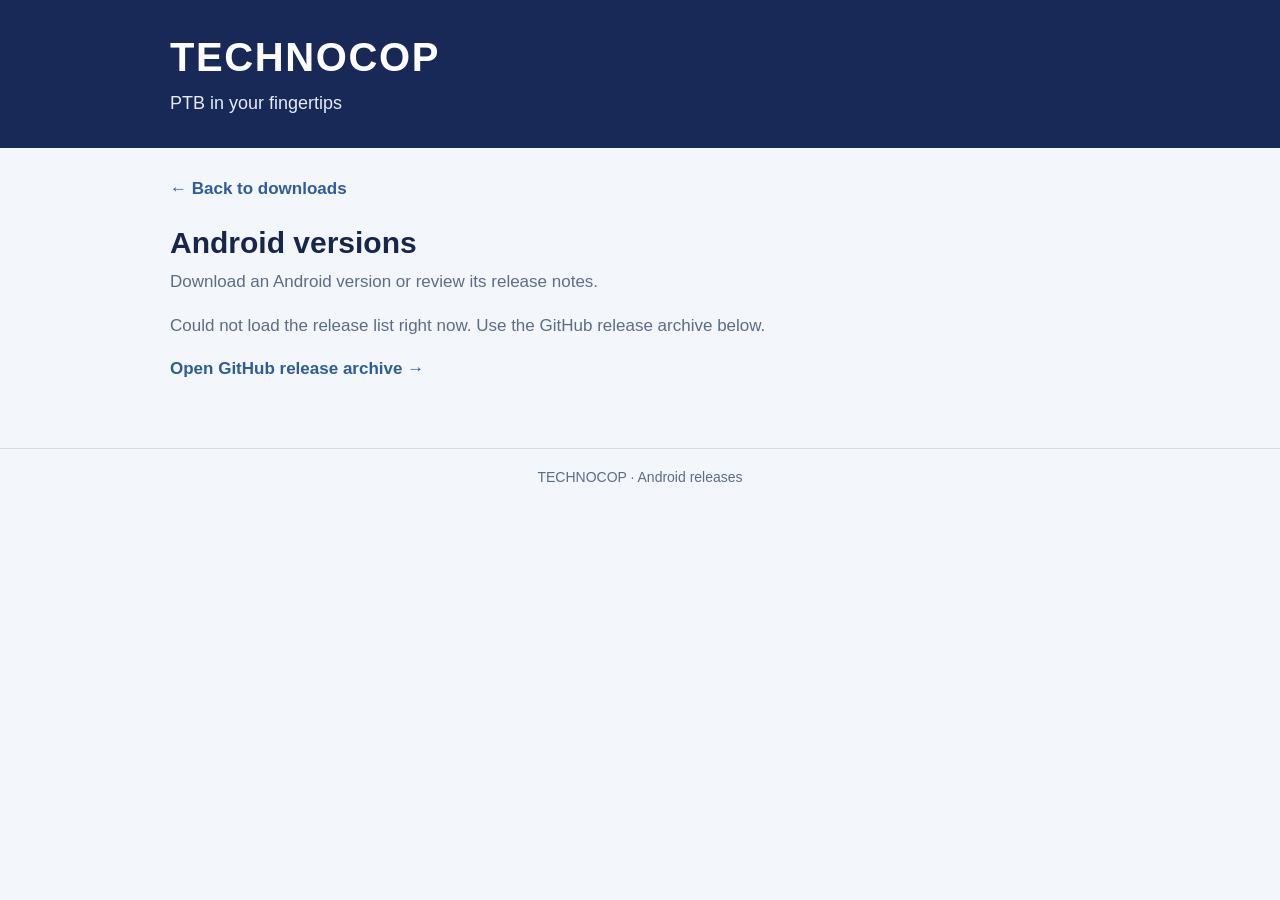
==== android.html @ 19381420 "Add files via upload" ====
<!doctype html>
<html lang="en"><head><meta charset="utf-8"><meta name="viewport" content="width=device-width, initial-scale=1"><meta name="theme-color" content="#192957"><title>TECHNOCOP Android Releases</title><link rel="stylesheet" href="platform-page.css"><script src="releases.js" defer></script></head>
<body data-platform="android"><header class="top"><div class="wrap"><p class="brand">TECHNOCOP</p><p class="tagline">PTB in your fingertips</p></div></header><main class="wrap"><a class="back" href="index.html">← Back to downloads</a><h1>Android versions</h1><p class="intro">Download an Android version or review its release notes.</p><p class="status" id="release-status">Loading Android releases…</p><div id="release-list"></div><p><a class="back archive-link" href="https://github.com/ptbcoitcell/TECHNOCOP-Downloads/releases">Open GitHub release archive →</a></p></main><footer>TECHNOCOP · Android releases</footer></body></html>
---- platform-page.css ----
:root{color-scheme:light;--navy:#192957;--blue:#315c9a;--pale:#e7eff8;--ink:#18264b;--muted:#5d6d86;--line:#d2ddeb;--white:#fff}
*{box-sizing:border-box}
body{margin:0;background:#f3f6fb;color:var(--ink);font:17px/1.55 "Segoe UI",Arial,sans-serif}
.top{background:var(--navy);color:#fff;padding:26px 20px 30px}
.wrap{width:min(940px,100% - 32px);margin:auto}
.brand{font-size:clamp(28px,5vw,40px);font-weight:750;letter-spacing:.04em;margin:0}
.tagline{font-size:18px;color:#e4ecf8;margin:2px 0 0}
main{padding:28px 0 48px}
.back{color:var(--blue);font-weight:700;text-decoration:none}
h1{font-size:30px;margin:18px 0 2px}
.intro,.status,.date,.tag{color:var(--muted)}
.intro{margin:0 0 18px}
.status{margin:0 0 14px}
.release-card{background:var(--white);border:1px solid var(--line);border-radius:15px;padding:20px;margin:14px 0;box-shadow:0 5px 18px #1929570c}
.release-head{display:flex;justify-content:space-between;align-items:flex-start;gap:14px}
.release-head>div{display:flex;align-items:center;gap:12px}
.release-head h2{font-size:21px;margin:0}
.platform{display:inline-block;background:var(--pale);color:var(--blue);font-weight:700;border-radius:999px;padding:4px 12px;font-size:13px}
.date,.tag{font-size:14px}
.tag{margin:6px 0 10px}
.notes{margin:10px 0 16px;overflow-wrap:anywhere}
.button{display:inline-flex;align-items:center;justify-content:center;background:var(--navy);color:#fff;text-decoration:none;font-weight:700;padding:10px 15px;border-radius:9px;min-height:44px;overflow-wrap:anywhere}
.button:hover{background:#29477e}
.asset-list{display:flex;flex-wrap:wrap;gap:10px}
.empty{background:#fff;border:1px solid var(--line);border-radius:14px;padding:20px}
footer{text-align:center;padding:18px;color:var(--muted);font-size:14px;border-top:1px solid var(--line)}
@media(max-width:560px){.release-head{display:block}.date{display:block;margin-top:8px}}
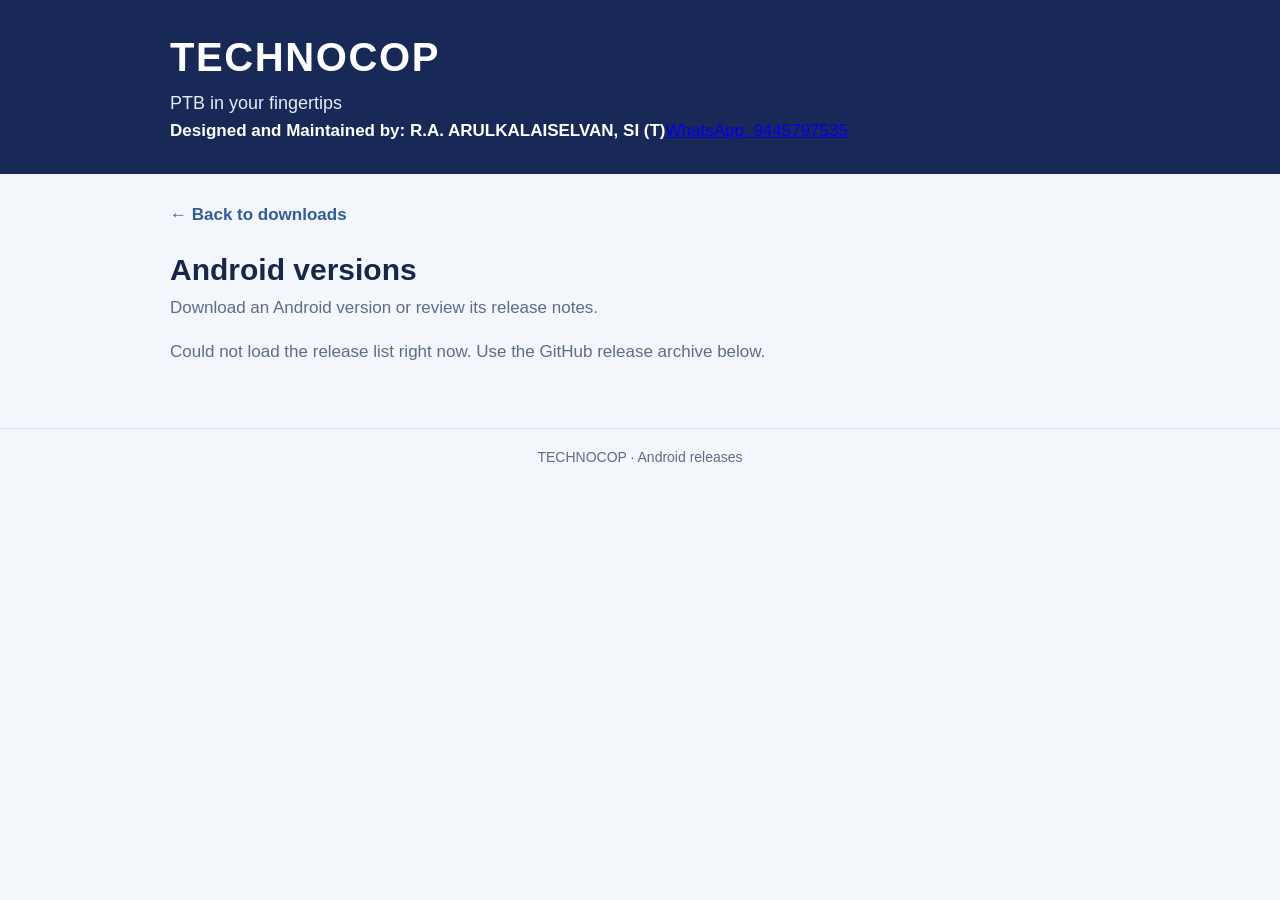
==== commit 4e213fa1: "Update android.html" ====
--- a/android.html
+++ b/android.html
@@ -1,3 +1,3 @@
 <!doctype html>
 <html lang="en"><head><meta charset="utf-8"><meta name="viewport" content="width=device-width, initial-scale=1"><meta name="theme-color" content="#192957"><title>TECHNOCOP Android Releases</title><link rel="stylesheet" href="platform-page.css"><script src="releases.js" defer></script></head>
-<body data-platform="android"><header class="top"><div class="wrap"><p class="brand">TECHNOCOP</p><p class="tagline">PTB in your fingertips</p></div></header><main class="wrap"><a class="back" href="index.html">← Back to downloads</a><h1>Android versions</h1><p class="intro">Download an Android version or review its release notes.</p><p class="status" id="release-status">Loading Android releases…</p><div id="release-list"></div><p><a class="back archive-link" href="https://github.com/ptbcoitcell/TECHNOCOP-Downloads/releases">Open GitHub release archive →</a></p></main><footer>TECHNOCOP · Android releases</footer></body></html>
+<body data-platform="android"><header class="top"><div class="wrap top-inner"><div><p class="brand">TECHNOCOP</p><p class="tagline">PTB in your fingertips</p></div><div class="top-contact"><strong> Designed and Maintained by:  R.A. ARULKALAISELVAN, SI (T)</strong><a href="https://wa.me/919445797535" target="_blank" rel="noopener noreferrer">WhatsApp: 9445797535</a></div></div></header><main class="wrap"><a class="back" href="index.html">← Back to downloads</a><h1>Android versions</h1><p class="intro">Download an Android version or review its release notes.</p><p class="status" id="release-status">Loading Android releases…</p><div id="release-list"></div></main><footer>TECHNOCOP · Android releases</footer></body></html>
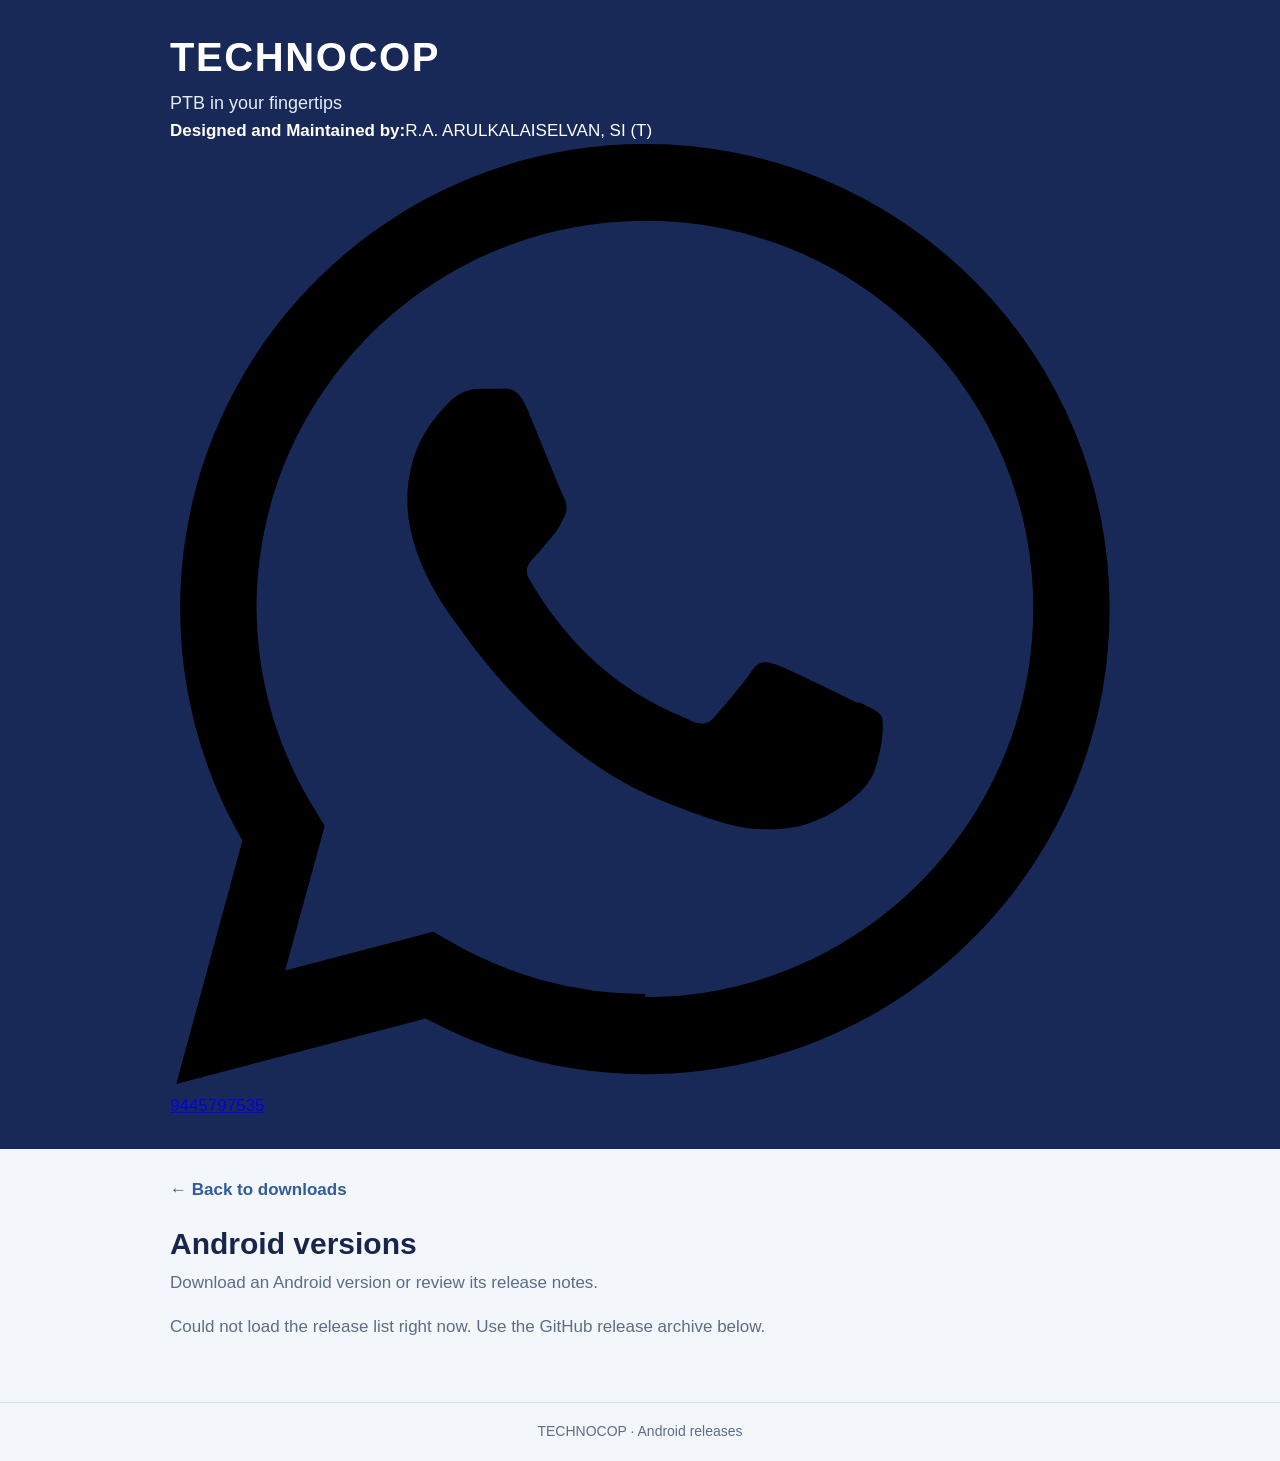
==== commit 4283fbe4: "Update android.html" ====
--- a/android.html
+++ b/android.html
@@ -1,3 +1,3 @@
 <!doctype html>
 <html lang="en"><head><meta charset="utf-8"><meta name="viewport" content="width=device-width, initial-scale=1"><meta name="theme-color" content="#192957"><title>TECHNOCOP Android Releases</title><link rel="stylesheet" href="platform-page.css"><script src="releases.js" defer></script></head>
-<body data-platform="android"><header class="top"><div class="wrap top-inner"><div><p class="brand">TECHNOCOP</p><p class="tagline">PTB in your fingertips</p></div><div class="top-contact"><strong> Designed and Maintained by:  R.A. ARULKALAISELVAN, SI (T)</strong><a href="https://wa.me/919445797535" target="_blank" rel="noopener noreferrer">WhatsApp: 9445797535</a></div></div></header><main class="wrap"><a class="back" href="index.html">← Back to downloads</a><h1>Android versions</h1><p class="intro">Download an Android version or review its release notes.</p><p class="status" id="release-status">Loading Android releases…</p><div id="release-list"></div></main><footer>TECHNOCOP · Android releases</footer></body></html>
+<body data-platform="android"><header class="top"><div class="wrap top-inner"><div><p class="brand">TECHNOCOP</p><p class="tagline">PTB in your fingertips</p></div><div class="top-contact"><strong>Designed and Maintained by:</strong><span class="contact-name">R.A. ARULKALAISELVAN, SI (T)</span><a class="top-whatsapp" href="https://wa.me/919445797535" target="_blank" rel="noopener noreferrer" aria-label="WhatsApp 9445797535"><svg viewBox="0 0 24 24" aria-hidden="true"><path d="M20.52 3.48A11.8 11.8 0 0 0 12.12 0C5.58 0 .26 5.32.26 11.86c0 2.09.55 4.13 1.59 5.92L.16 24l6.37-1.67a11.9 11.9 0 0 0 5.59 1.42h.01c6.54 0 11.86-5.32 11.86-11.86a11.8 11.8 0 0 0-3.47-8.41ZM12.13 21.7h-.01a9.9 9.9 0 0 1-5.04-1.38l-.36-.21-3.78.99 1.01-3.69-.23-.38a9.83 9.83 0 0 1-1.51-5.17c0-5.46 4.45-9.9 9.92-9.9a9.84 9.84 0 0 1 7.01 2.9 9.84 9.84 0 0 1 2.9 7c0 5.47-4.45 9.92-9.91 9.92Zm5.44-7.42c-.3-.15-1.77-.87-2.05-.97-.28-.1-.47-.15-.67.15-.2.3-.77.97-.95 1.17-.17.2-.35.22-.65.07-.3-.15-1.26-.46-2.4-1.48-.89-.8-1.49-1.78-1.66-2.08-.18-.3-.02-.46.13-.61.13-.13.3-.35.45-.52.15-.18.2-.3.3-.5.1-.2.05-.38-.03-.53-.07-.15-.67-1.62-.92-2.22-.24-.58-.48-.5-.66-.51h-.56c-.2 0-.52.07-.8.37-.27.3-1.04 1.02-1.04 2.49s1.07 2.89 1.22 3.09c.15.2 2.1 3.2 5.1 4.49.71.3 1.27.49 1.7.63.72.23 1.37.2 1.88.12.58-.09 1.77-.72 2.02-1.42.25-.7.25-1.3.18-1.42-.08-.13-.28-.2-.58-.35Z"/></svg><span>9445797535</span></a></div></div></header><main class="wrap"><a class="back" href="index.html">← Back to downloads</a><h1>Android versions</h1><p class="intro">Download an Android version or review its release notes.</p><p class="status" id="release-status">Loading Android releases…</p><div id="release-list"></div></main><footer>TECHNOCOP · Android releases</footer></body></html>
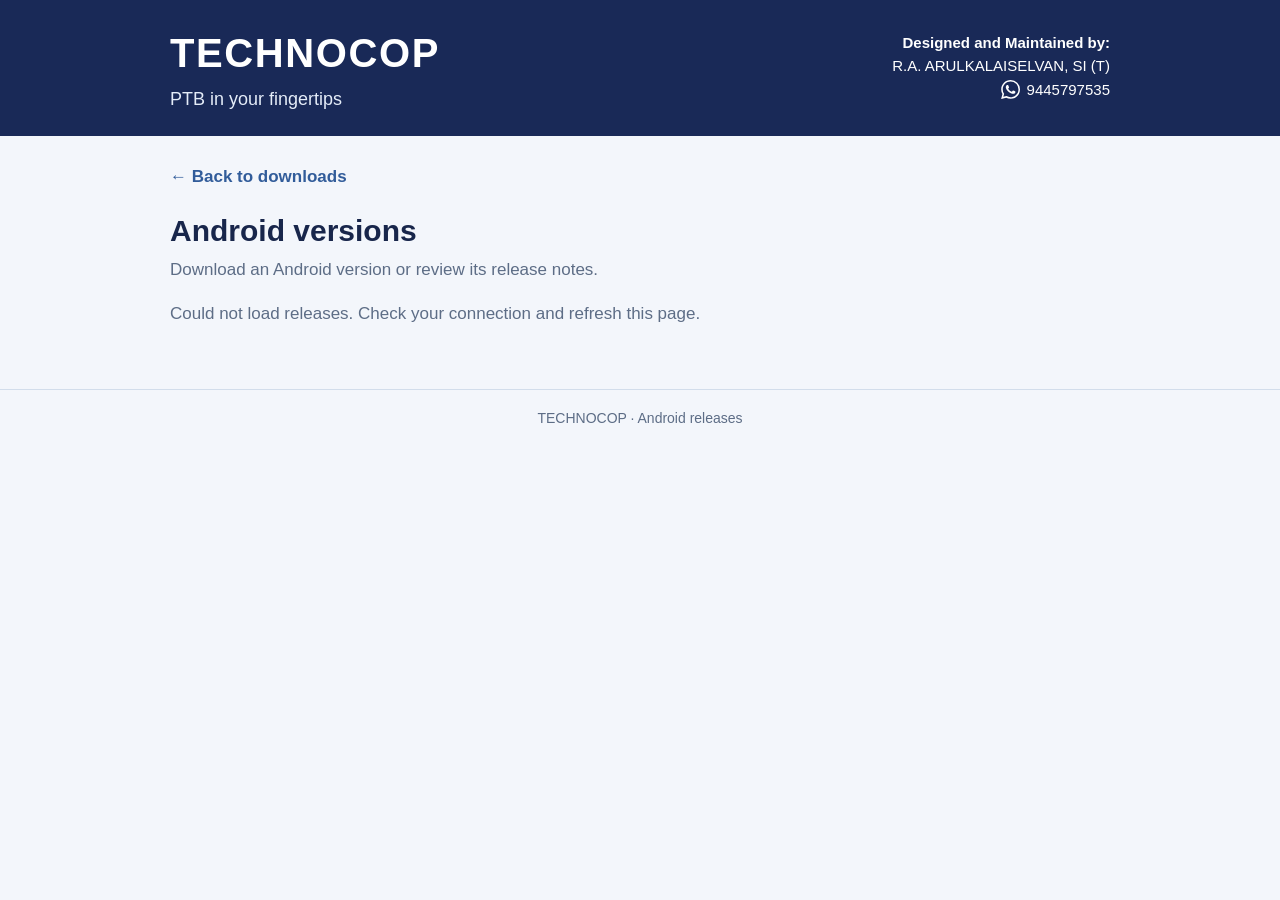
==== commit b904e565: "Update android.html" ====
--- a/android.html
+++ b/android.html
@@ -1,3 +1,3 @@
 <!doctype html>
-<html lang="en"><head><meta charset="utf-8"><meta name="viewport" content="width=device-width, initial-scale=1"><meta name="theme-color" content="#192957"><title>TECHNOCOP Android Releases</title><link rel="stylesheet" href="platform-page.css"><script src="releases.js" defer></script></head>
+<html lang="en"><head><meta charset="utf-8"><meta name="viewport" content="width=device-width, initial-scale=1"><meta name="theme-color" content="#192957"><title>TECHNOCOP Android Releases</title><link rel="stylesheet" href="platform-page.css"><script src="releases.js?v=2" defer></script></head>
 <body data-platform="android"><header class="top"><div class="wrap top-inner"><div><p class="brand">TECHNOCOP</p><p class="tagline">PTB in your fingertips</p></div><div class="top-contact"><strong>Designed and Maintained by:</strong><span class="contact-name">R.A. ARULKALAISELVAN, SI (T)</span><a class="top-whatsapp" href="https://wa.me/919445797535" target="_blank" rel="noopener noreferrer" aria-label="WhatsApp 9445797535"><svg viewBox="0 0 24 24" aria-hidden="true"><path d="M20.52 3.48A11.8 11.8 0 0 0 12.12 0C5.58 0 .26 5.32.26 11.86c0 2.09.55 4.13 1.59 5.92L.16 24l6.37-1.67a11.9 11.9 0 0 0 5.59 1.42h.01c6.54 0 11.86-5.32 11.86-11.86a11.8 11.8 0 0 0-3.47-8.41ZM12.13 21.7h-.01a9.9 9.9 0 0 1-5.04-1.38l-.36-.21-3.78.99 1.01-3.69-.23-.38a9.83 9.83 0 0 1-1.51-5.17c0-5.46 4.45-9.9 9.92-9.9a9.84 9.84 0 0 1 7.01 2.9 9.84 9.84 0 0 1 2.9 7c0 5.47-4.45 9.92-9.91 9.92Zm5.44-7.42c-.3-.15-1.77-.87-2.05-.97-.28-.1-.47-.15-.67.15-.2.3-.77.97-.95 1.17-.17.2-.35.22-.65.07-.3-.15-1.26-.46-2.4-1.48-.89-.8-1.49-1.78-1.66-2.08-.18-.3-.02-.46.13-.61.13-.13.3-.35.45-.52.15-.18.2-.3.3-.5.1-.2.05-.38-.03-.53-.07-.15-.67-1.62-.92-2.22-.24-.58-.48-.5-.66-.51h-.56c-.2 0-.52.07-.8.37-.27.3-1.04 1.02-1.04 2.49s1.07 2.89 1.22 3.09c.15.2 2.1 3.2 5.1 4.49.71.3 1.27.49 1.7.63.72.23 1.37.2 1.88.12.58-.09 1.77-.72 2.02-1.42.25-.7.25-1.3.18-1.42-.08-.13-.28-.2-.58-.35Z"/></svg><span>9445797535</span></a></div></div></header><main class="wrap"><a class="back" href="index.html">← Back to downloads</a><h1>Android versions</h1><p class="intro">Download an Android version or review its release notes.</p><p class="status" id="release-status">Loading Android releases…</p><div id="release-list"></div></main><footer>TECHNOCOP · Android releases</footer></body></html>
--- a/platform-page.css
+++ b/platform-page.css
@@ -1,10 +1,18 @@
 :root{color-scheme:light;--navy:#192957;--blue:#315c9a;--pale:#e7eff8;--ink:#18264b;--muted:#5d6d86;--line:#d2ddeb;--white:#fff}
 *{box-sizing:border-box}
 body{margin:0;background:#f3f6fb;color:var(--ink);font:17px/1.55 "Segoe UI",Arial,sans-serif}
-.top{background:var(--navy);color:#fff;padding:26px 20px 30px}
+.top{background:var(--navy);color:#fff;padding:22px 20px}
 .wrap{width:min(940px,100% - 32px);margin:auto}
+.top-inner{display:flex;justify-content:space-between;align-items:center;gap:20px}
 .brand{font-size:clamp(28px,5vw,40px);font-weight:750;letter-spacing:.04em;margin:0}
 .tagline{font-size:18px;color:#e4ecf8;margin:2px 0 0}
+.top-contact{text-align:right;color:#fff;font-size:15px;line-height:1.4}
+.top-contact strong,.top-contact .contact-name{display:block}
+.top-contact .contact-name{margin-top:2px}
+.top-contact a{color:#fff;text-decoration:none}
+.top-contact a:hover{text-decoration:underline}
+.top-whatsapp{display:inline-flex;align-items:center;justify-content:flex-end;gap:7px;margin-top:3px}
+.top-whatsapp svg{width:19px;height:19px;fill:currentColor;flex:none}
 main{padding:28px 0 48px}
 .back{color:var(--blue);font-weight:700;text-decoration:none}
 h1{font-size:30px;margin:18px 0 2px}
@@ -19,9 +27,10 @@
 .date,.tag{font-size:14px}
 .tag{margin:6px 0 10px}
 .notes{margin:10px 0 16px;overflow-wrap:anywhere}
+.notes a{color:var(--blue);text-decoration:underline;font-weight:600}
 .button{display:inline-flex;align-items:center;justify-content:center;background:var(--navy);color:#fff;text-decoration:none;font-weight:700;padding:10px 15px;border-radius:9px;min-height:44px;overflow-wrap:anywhere}
 .button:hover{background:#29477e}
 .asset-list{display:flex;flex-wrap:wrap;gap:10px}
 .empty{background:#fff;border:1px solid var(--line);border-radius:14px;padding:20px}
 footer{text-align:center;padding:18px;color:var(--muted);font-size:14px;border-top:1px solid var(--line)}
-@media(max-width:560px){.release-head{display:block}.date{display:block;margin-top:8px}}
+@media(max-width:560px){.release-head{display:block}.date{display:block;margin-top:8px}.top-inner{align-items:flex-start;flex-direction:column}.top-contact{text-align:left}}
